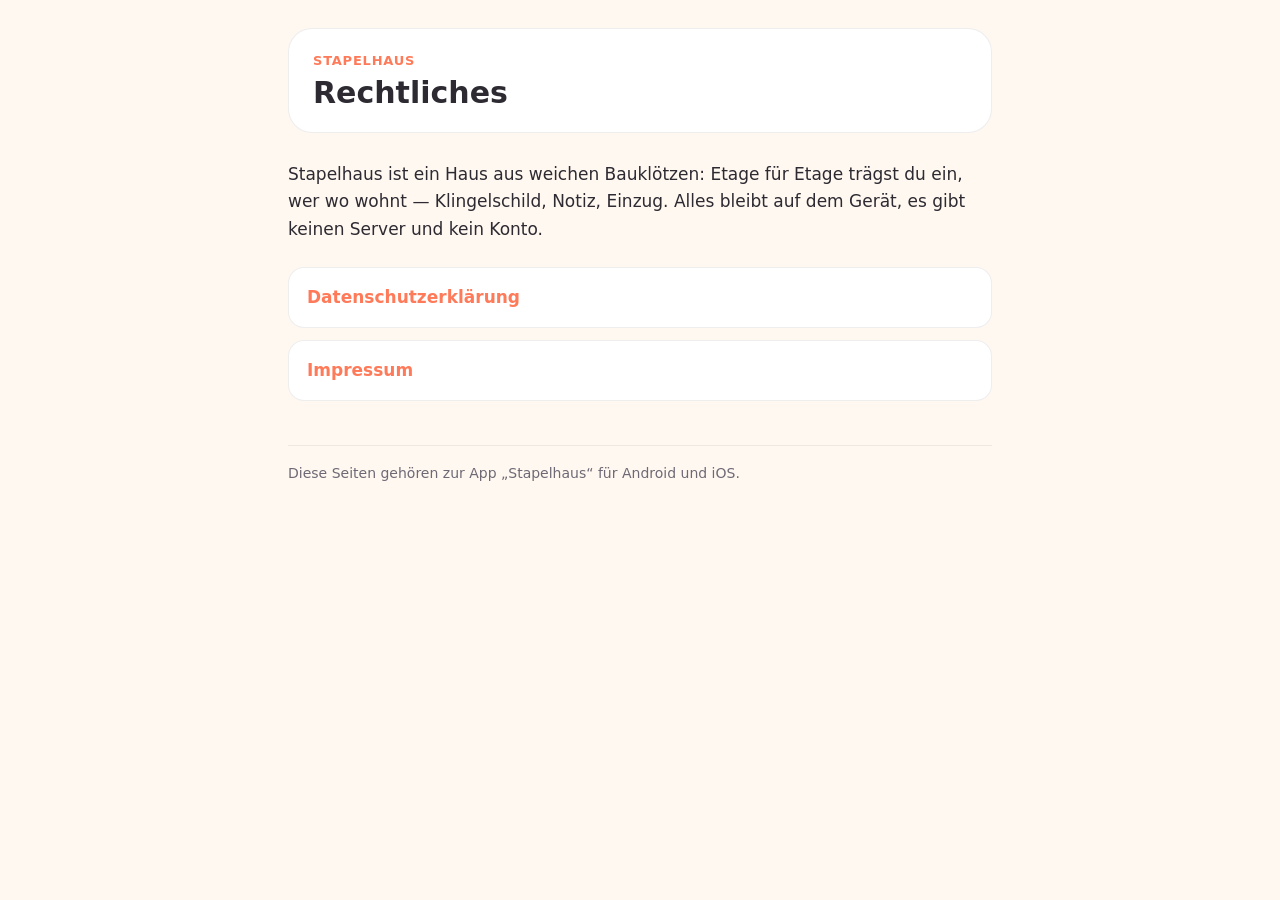
==== de/index.html @ 9830a934 "feat: Leg die Sprachordner /de/ und /en/ an Struktur fuer die Mehrsprachigkeit, Schritt 1. Beide Ord" ====
<!DOCTYPE html>
<html lang="de">
<head>
<meta charset="utf-8">
<meta name="viewport" content="width=device-width, initial-scale=1">
<!-- Nicht in Suchergebnisse: Die Seiten muessen erreichbar sein, aber die
     Anschrift muss nicht ueber Suchmaschinen auffindbar sein. Bewusst
     „noindex" statt einer Sperre in robots.txt — eine Sperre wuerde nur das
     Lesen verhindern, das Indexieren ueber fremde Verweise aber nicht. -->
<meta name="robots" content="noindex, nofollow">
<title>Stapelhaus — Rechtliches</title>
<link rel="icon" type="image/png" sizes="32x32" href="../favicon-32.png">
<link rel="apple-touch-icon" sizes="180x180" href="../favicon-180.png">
<link rel="stylesheet" href="../stil.css">
</head>
<body>
<main>
<header>
  <div class="rubrik">Stapelhaus</div>
  <h1>Rechtliches</h1>
</header>
<p>Stapelhaus ist ein Haus aus weichen Bauklötzen: Etage für Etage trägst du ein,
wer wo wohnt — Klingelschild, Notiz, Einzug. Alles bleibt auf dem Gerät, es gibt
keinen Server und kein Konto.</p>
<ul class="stapel">
<li><a href="datenschutz.html">Datenschutzerklärung</a></li>
<li><a href="impressum.html">Impressum</a></li>
</ul>
<footer>Diese Seiten gehören zur App „Stapelhaus“ für Android und iOS.</footer>
</main>
</body>
</html>
---- stil.css ----
/* Weiche Bauklötze, passend zum Ton der App — Material 3 in Pastell.
   Keine externen Schriften und keine Skripte: Die Seite lädt NICHTS nach.
   Genau das sichert Abschnitt 12 der Datenschutzerklärung zu, und eine
   Schrift von fremdem Server wäre ausgerechnet auf dieser Seite der falsche
   Anfang — der Besuch stünde dann in einem zweiten Protokoll.

   Die Werte stammen aus apps/stapelhaus/lib/core/theme/ (app_theme.dart für
   die Farben, tokens.dart für die Radien). Wer sie dort ändert, ändert sie
   hier mit; verbunden sind die beiden nur durch diesen Satz. */
:root {
  --grund: #fff8f0;      /* surface */
  --karte: #ffffff;      /* surfaceContainer */
  --tinte: #2d2a32;      /* onSurface */
  --tinte-leise: #6e6975;/* onSurfaceVariant */
  --korallen: #ff7a59;   /* primary */
  --himmel: #6ec1e4;     /* sky */
  --himmel-hauch: #ddf1f9;
  --minze-hauch: #e3f5ec;
  --butter-hauch: #fff1cf;
  --erde: #e9dccb;
  --kante: rgba(45, 42, 50, 0.08); /* outlineVariant */

  --rund-klein: 8px;
  --rund-mittel: 16px;
  --rund-gross: 24px;
}

* { box-sizing: border-box; }

body {
  margin: 0;
  padding: 28px 20px 64px;
  background: var(--grund);
  color: var(--tinte);
  /* Nunito steht vorn: Wer sie auf dem Gerät hat, sieht das Schriftbild der
     App. Alle anderen bekommen eine verwandte runde Schrift — nachgeladen
     wird keine. */
  font-family: Nunito, "Nunito Sans", "Trebuchet MS", "Segoe UI", system-ui,
    -apple-system, sans-serif;
  font-size: 17px;
  line-height: 1.6;
  /* **Lange Adressen brechen um, statt die Seite breit zu machen**
     (Nutzer-Befund am Telefon, 2026-09-22): Rechts stand eine Handbreit
     leerer Grund. Das war keine Lücke, sondern ein Überlauf — die längste
     Adresse hier ist 88 Zeichen lang und damit auf einem 360 dp breiten Bild
     gut doppelt so breit wie der Satzspiegel. Wo ein Wort breiter ist als die
     Zeile, scrollt die Seite waagerecht; der Grund des Körpers endet trotzdem
     am Bildrand, und rechts daneben bleibt es leer.

     `break-word` statt `anywhere`: Es bricht nur, was allein nicht in eine
     Zeile passt — gewöhnliche Wörter bleiben unangetastet. Die Eigenschaft
     vererbt sich, eine Zeile am Körper genügt also. */
  overflow-wrap: break-word;
}

main { max-width: 44rem; margin: 0 auto; }

/* Der Kopf ist eine Karte, wie alles Eigenständige in der App: eigener Grund,
   runde Ecken, keine Schatten (die Ausstattung setzt elevation überall auf 0). */
header {
  background: var(--karte);
  border: 1px solid var(--kante);
  border-radius: var(--rund-gross);
  padding: 22px 24px;
  margin-bottom: 28px;
}

.rubrik {
  font-size: 13px;
  font-weight: 700;
  letter-spacing: 0.06em;
  text-transform: uppercase;
  color: var(--korallen);
}

h1 {
  font-size: 30px;
  line-height: 1.15;
  font-weight: 800;
  margin: 4px 0 0;
}

h2 {
  font-size: 21px;
  font-weight: 800;
  margin: 36px 0 10px;
}

/* Dritte Ebene für den Unterabschnitt zu App Tracking Transparency. Ohne
   eigene Regel nähme der Browser seine Vorgabe — größer als der Fließtext,
   aber mit fremden Abständen. */
h3 {
  font-size: 17px;
  font-weight: 800;
  margin: 26px 0 8px;
}

/* **Verweise brechen IMMER**, und zwar an jeder Stelle (Nutzer-Befund am
   Telefon, 2026-09-22 — es war die Samsung-Adresse). `break-word` am Körper
   bricht ein Wort erst, wenn es allein nicht in eine Zeile passt, und lässt
   dem Browser dabei Spielraum; `anywhere` nimmt ihn. Die Adressen hier sind
   der einzige Text ohne Leerzeichen, also ist das die passende Stelle:
   Fliesstext bleibt unangetastet.

   Hier stehen sie MIT „https://" und sind damit noch länger als bei
   Bürofauna — derselbe Fehler, nur grösser. */
a {
  color: var(--korallen);
  overflow-wrap: anywhere;
}
a:hover { text-decoration-thickness: 2px; }

strong { font-weight: 800; }

ul { padding-left: 1.3em; }
li { margin: 6px 0; }

/* Die Anschrift: eine Karte in Erdton — dieselbe Rolle wie der Sockel des
   Hauses in der App. `pre-line` hält die Zeilen der Markdown-Quelle. */
address {
  font-style: normal;
  background: var(--himmel-hauch);
  border: 1px solid var(--kante);
  border-radius: var(--rund-mittel);
  padding: 16px 18px;
  white-space: pre-line;
  font-size: 16px;
}

.stand {
  font-size: 14px;
  font-weight: 700;
  color: var(--tinte-leise);
  margin: 10px 0 0;
}

/* Der hervorgehobene Kernsatz — in der App wäre es eine getönte Karte. */
.merksatz {
  background: var(--butter-hauch);
  border: 1px solid var(--kante);
  border-radius: var(--rund-mittel);
  padding: 14px 18px;
  margin: 18px 0;
}

/* Technische Bezeichner im Fließtext (etwa allowBackup="false"). */
code {
  font-family: ui-monospace, "Cascadia Mono", Consolas, monospace;
  font-size: 0.9em;
  background: var(--minze-hauch);
  border-radius: var(--rund-klein);
  padding: 1px 5px;
}

footer {
  margin-top: 44px;
  padding-top: 16px;
  border-top: 1px solid var(--kante);
  font-size: 14px;
  color: var(--tinte-leise);
}

nav a {
  display: inline-block;
  margin: 0 18px 8px 0;
  font-weight: 700;
}

/* Die Übersicht: drei Klötze übereinander, wie der Stapel in der App. */
.stapel { list-style: none; padding: 0; margin: 24px 0 0; }

.stapel li { margin: 0 0 12px; }

.stapel a {
  display: block;
  background: var(--karte);
  border: 1px solid var(--kante);
  border-radius: var(--rund-mittel);
  padding: 16px 18px;
  font-weight: 800;
  text-decoration: none;
}

.stapel a:hover { background: var(--himmel-hauch); }

/* **Dunkelmodus gehört zu Stapelhaus**, anders als zu Bürofauna: Die App
   bringt ihn mit, also bringt ihn die Seite mit. Die Werte sind die der
   dunklen Ausstattung. */
@media (prefers-color-scheme: dark) {
  :root {
    --grund: #1f1d24;
    --karte: #2a2731;
    --tinte: #f2efea;
    --tinte-leise: #a9a4b0;
    --korallen: #ff7a59;
    --himmel: #589ab6;
    --himmel-hauch: #2b3e48;
    --minze-hauch: #2b4039;
    --butter-hauch: #453d2a;
    --erde: #3a322a;
    --kante: rgba(242, 239, 234, 0.08);
  }
}
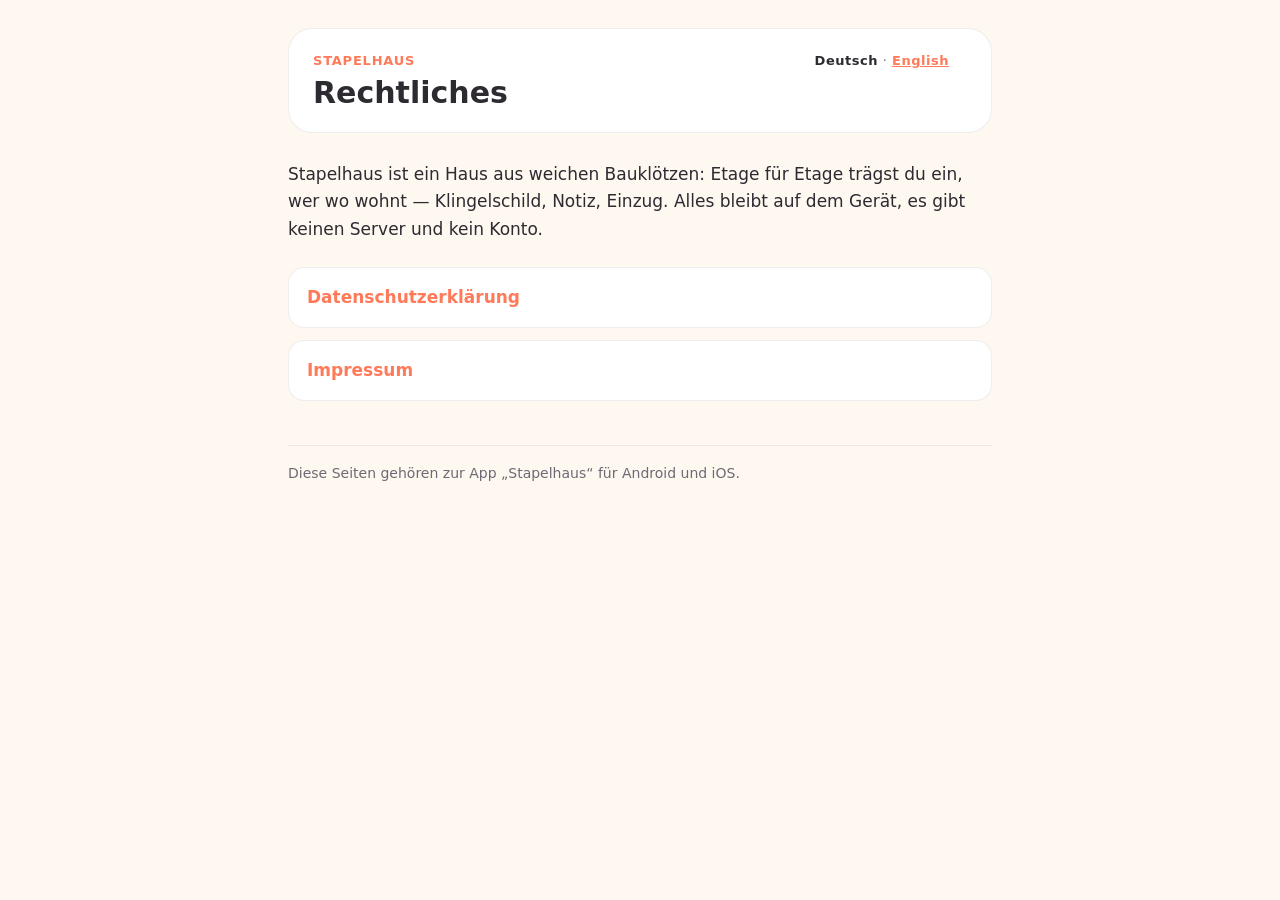
==== commit 374b2fa7: "feat: Setz auf jede Seite einen Sprachumschalter Oben rechts im Kopf jeder Seite steht „Deutsch · En" ====
--- a/de/index.html
+++ b/de/index.html
@@ -16,6 +16,7 @@
 <body>
 <main>
 <header>
+  <nav class="sprachen" aria-label="Sprache"><span aria-current="true">Deutsch</span> · <a href="../en/" hreflang="en" lang="en">English</a></nav>
   <div class="rubrik">Stapelhaus</div>
   <h1>Rechtliches</h1>
 </header>
--- a/stil.css
+++ b/stil.css
@@ -201,3 +201,13 @@
     --kante: rgba(242, 239, 234, 0.08);
   }
 }
+
+/* Sprachumschalter oben rechts im Kopf jeder Seite (2026-09-26). Die
+   aktuelle Sprache ist kein Link, sondern hervorgehoben. */
+.sprachen {
+  float: right;
+  font-size: 13px;
+  letter-spacing: 0.04em;
+  color: var(--tinte-leise);
+}
+.sprachen [aria-current] { color: var(--tinte); font-weight: 700; }
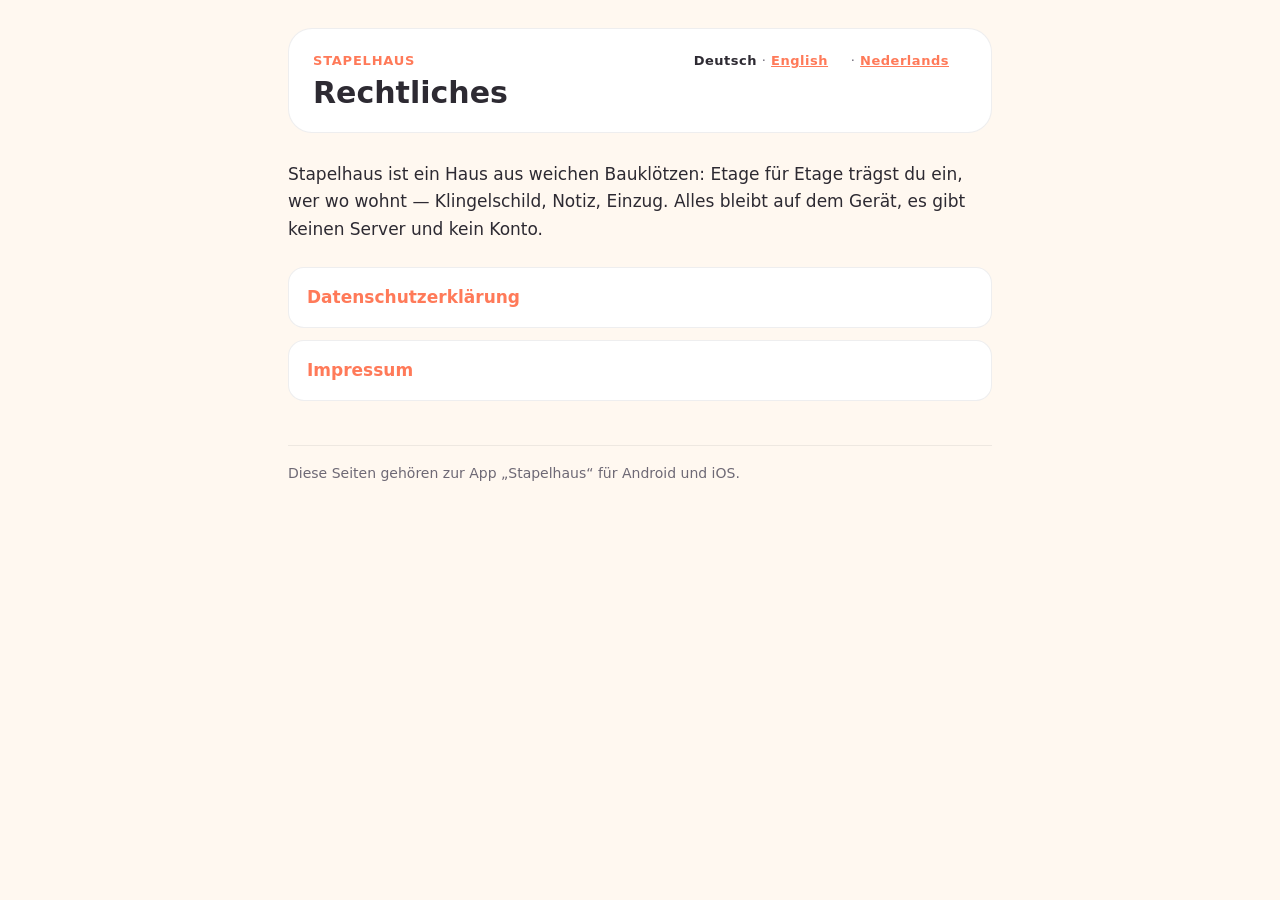
==== commit 4a2dd4b0: "Ergänze die niederländischen Seiten Datenschutzerklärung, Colofon und Übersicht auf Niederländisch u" ====
--- a/de/index.html
+++ b/de/index.html
@@ -16,7 +16,7 @@
 <body>
 <main>
 <header>
-  <nav class="sprachen" aria-label="Sprache"><span aria-current="true">Deutsch</span> · <a href="../en/" hreflang="en" lang="en">English</a></nav>
+  <nav class="sprachen" aria-label="Sprache"><span aria-current="true">Deutsch</span> · <a href="../en/" hreflang="en" lang="en">English</a> · <a href="../nl/" hreflang="nl" lang="nl">Nederlands</a></nav>
   <div class="rubrik">Stapelhaus</div>
   <h1>Rechtliches</h1>
 </header>
